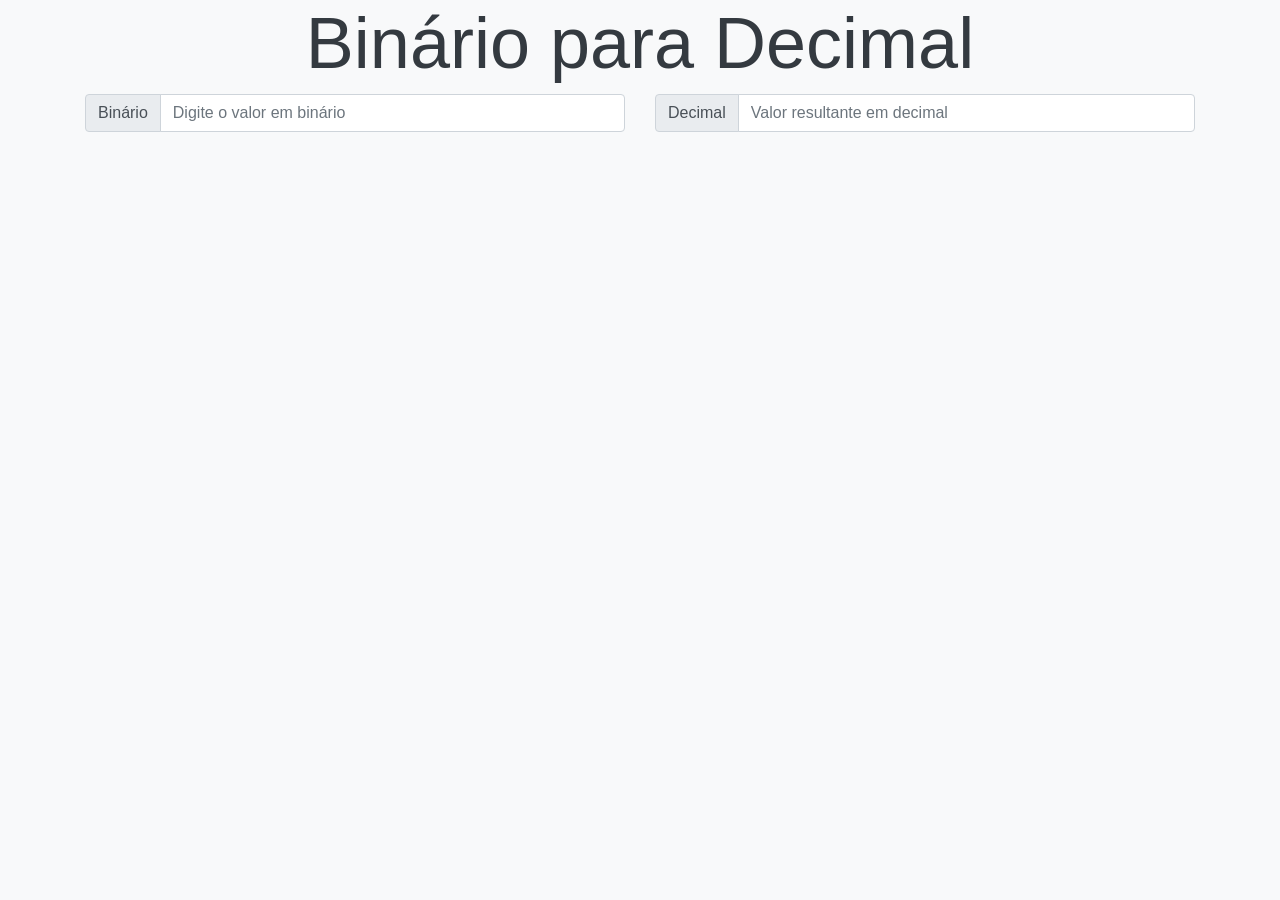
==== binary.html @ e11ffe6a "FIrst commit" ====
<!DOCTYPE html>
<html lang="en">
<head>
  <meta charset="UTF-8">
  <meta name="viewport" content="width=device-width, initial-scale=1">
  
  <!-- Bootstrap CSS -->
  <link rel="stylesheet" href="https://stackpath.bootstrapcdn.com/bootstrap/4.1.3/css/bootstrap.min.css"
    integrity="sha384-MCw98/SFnGE8fJT3GXwEOngsV7Zt27NXFoaoApmYm81iuXoPkFOJwJ8ERdknLPMO" crossorigin="anonymous">
  
  <!-- google fonts -->
  
 <link rel="preconnect" href="https://fonts.gstatic.com">
<link href="https://fonts.googleapis.com/css2?family=JetBrains+Mono:wght@100;200&display=swap" rel="stylesheet">
  
  <title>Binario para Decimal</title>
</head>

<body class="bg-light">
  <div class="container rounded">
    <h1 class="display-3 text-center text-dark">Binário para Decimal</h1>
    <div class="row justify-content-center">
    <div class="input-group col-sm-10 col-md-6 binario">
      <div class="input-group-prepend">
        <span class="input-group-text" id="basic-addon1">Binário</span>
      </div>
      <input type="number" class="form-control" placeholder="Digite o valor em binário" aria-label="binario" aria-describedby="basic-addon1">
    </div>
    <div class="input-group col-sm-10 col-md-6 decimal">
      <div class="input-group-prepend">
        <span class="input-group-text" id="basic-addon1">Decimal</span>
      </div>
      <input type="number" class="form-control" placeholder="Valor resultante em decimal" aria-label="decimal" aria-describedby="basic-addon1">
    </div>
    </div>
 </div>

  
  
  
  
  
  
    <!-- Bootstrap CSS  -->
  
    <script src="https://code.jquery.com/jquery-3.3.1.slim.min.js"
    integrity="sha384-q8i/X+965DzO0rT7abK41JStQIAqVgRVzpbzo5smXKp4YfRvH+8abtTE1Pi6jizo"
    crossorigin="anonymous"></script>
  <script src="https://cdnjs.cloudflare.com/ajax/libs/popper.js/1.14.3/umd/popper.min.js"
    integrity="sha384-ZMP7rVo3mIykV+2+9J3UJ46jBk0WLaUAdn689aCwoqbBJiSnjAK/l8WvCWPIPm49"
    crossorigin="anonymous"></script>
  <script src="https://stackpath.bootstrapcdn.com/bootstrap/4.1.3/js/bootstrap.min.js"
    integrity="sha384-ChfqqxuZUCnJSK3+MXmPNIyE6ZbWh2IMqE241rYiqJxyMiZ6OW/JmZQ5stwEULTy"
    crossorigin="anonymous"></script>
  
</body>
</html>
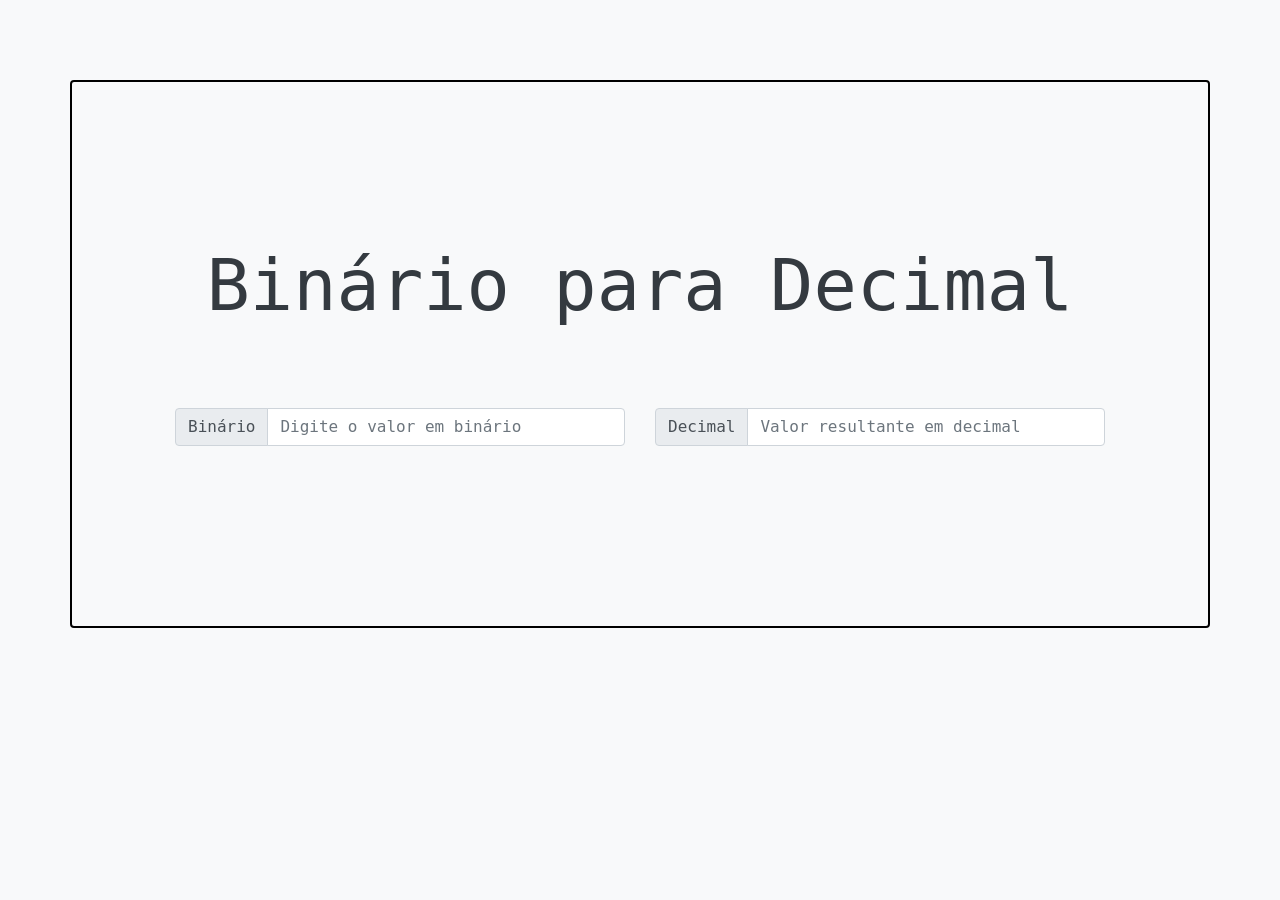
==== commit 01d5918b: "Second commit" ====
--- a/binary.html
+++ b/binary.html
@@ -3,7 +3,7 @@
 <head>
   <meta charset="UTF-8">
   <meta name="viewport" content="width=device-width, initial-scale=1">
-  
+  <link rel="stylesheet" href="binary.css">  
   <!-- Bootstrap CSS -->
   <link rel="stylesheet" href="https://stackpath.bootstrapcdn.com/bootstrap/4.1.3/css/bootstrap.min.css"
     integrity="sha384-MCw98/SFnGE8fJT3GXwEOngsV7Zt27NXFoaoApmYm81iuXoPkFOJwJ8ERdknLPMO" crossorigin="anonymous">
@@ -24,7 +24,7 @@
       <div class="input-group-prepend">
         <span class="input-group-text" id="basic-addon1">Binário</span>
       </div>
-      <input type="number" class="form-control" placeholder="Digite o valor em binário" aria-label="binario" aria-describedby="basic-addon1">
+      <input type="number" id="binário" class="form-control" placeholder="Digite o valor em binário" aria-label="binario" aria-describedby="basic-addon1">
     </div>
     <div class="input-group col-sm-10 col-md-6 decimal">
       <div class="input-group-prepend">
--- a/binary.css
+++ b/binary.css
@@ -0,0 +1,54 @@
+.container{
+  border: 2px solid black;
+  padding: 10rem 15rem;
+  margin: 5rem;
+  font-family: 'JetBrains Mono', monospace;
+}
+
+.container h1{
+  margin-bottom: 5rem;
+  margin-top: 0;
+  font-weight: 200;
+}
+
+div .binario{
+  max-width: 30rem;
+  margin-bottom: 20px;
+}
+
+div .decimal{
+  max-width: 30rem;
+  margin-bottom: 20px;
+}
+
+@media screen and (max-width: 995px) {
+  h1 {
+    font-size: 3rem !important;
+    line-height: 80%;
+    margin-top: 10px;
+  }
+}
+
+@media screen and (max-width: 768px) {
+  h1 {
+    font-size: 2.5rem !important;
+    line-height: 80%;
+    margin-top: 10px;
+  }
+}
+
+@media screen and (max-width: 530px) {
+  h1 {
+    font-size: 2rem !important;
+    line-height: 80%;
+    margin-top: 10px;
+  }
+}
+
+@media screen and (max-width: 440px) {
+  h1 {
+    font-size: 1.5rem !important;
+    line-height: 80%;
+    margin-top: 10px;
+  }
+}
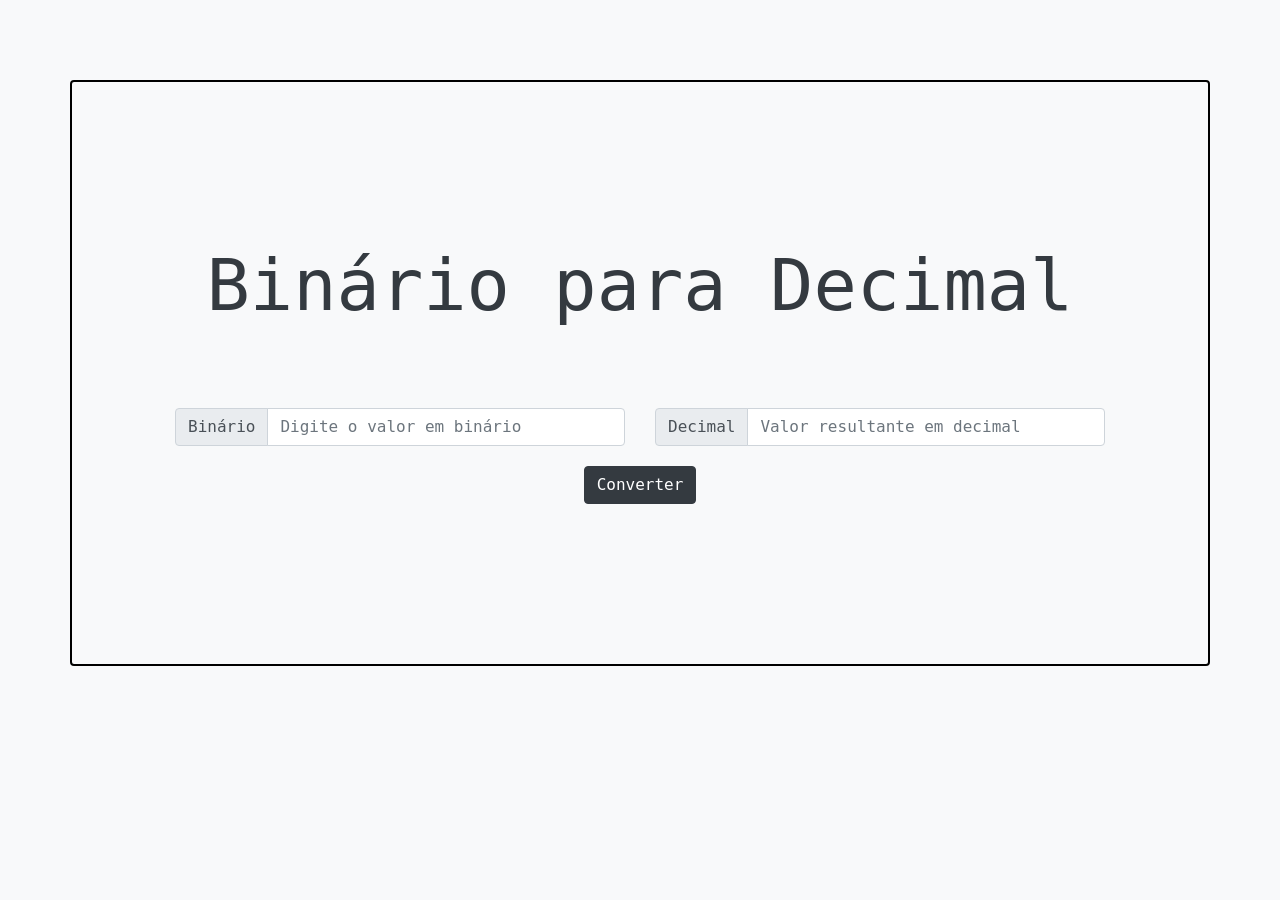
==== commit 3919d9ee: "alteration 21/12/2020" ====
--- a/binary.html
+++ b/binary.html
@@ -30,10 +30,13 @@
       <div class="input-group-prepend">
         <span class="input-group-text" id="basic-addon1">Decimal</span>
       </div>
-      <input type="number" class="form-control" placeholder="Valor resultante em decimal" aria-label="decimal" aria-describedby="basic-addon1">
+      <input type="number" id = 'decimal' class="form-control" placeholder="Valor resultante em decimal" aria-label="decimal" aria-describedby="basic-addon1">
     </div>
     </div>
- </div>
+    <div class="text-center">
+    <button type="button" class="btn btn-dark">Converter</button>
+    </div>
+    </div>
 
   
   
--- a/binary.css
+++ b/binary.css
@@ -3,6 +3,10 @@
   padding: 10rem 15rem;
   margin: 5rem;
   font-family: 'JetBrains Mono', monospace;
+}
+
+div #botao{
+  margin: 50px;
 }
 
 .container h1{
@@ -20,6 +24,11 @@
   max-width: 30rem;
   margin-bottom: 20px;
 }
+
+/* 
+Em seguida vou usar media para tornar o site responsivo como mostrado na 
+documentação do Bootstrap
+*/
 
 @media screen and (max-width: 995px) {
   h1 {
